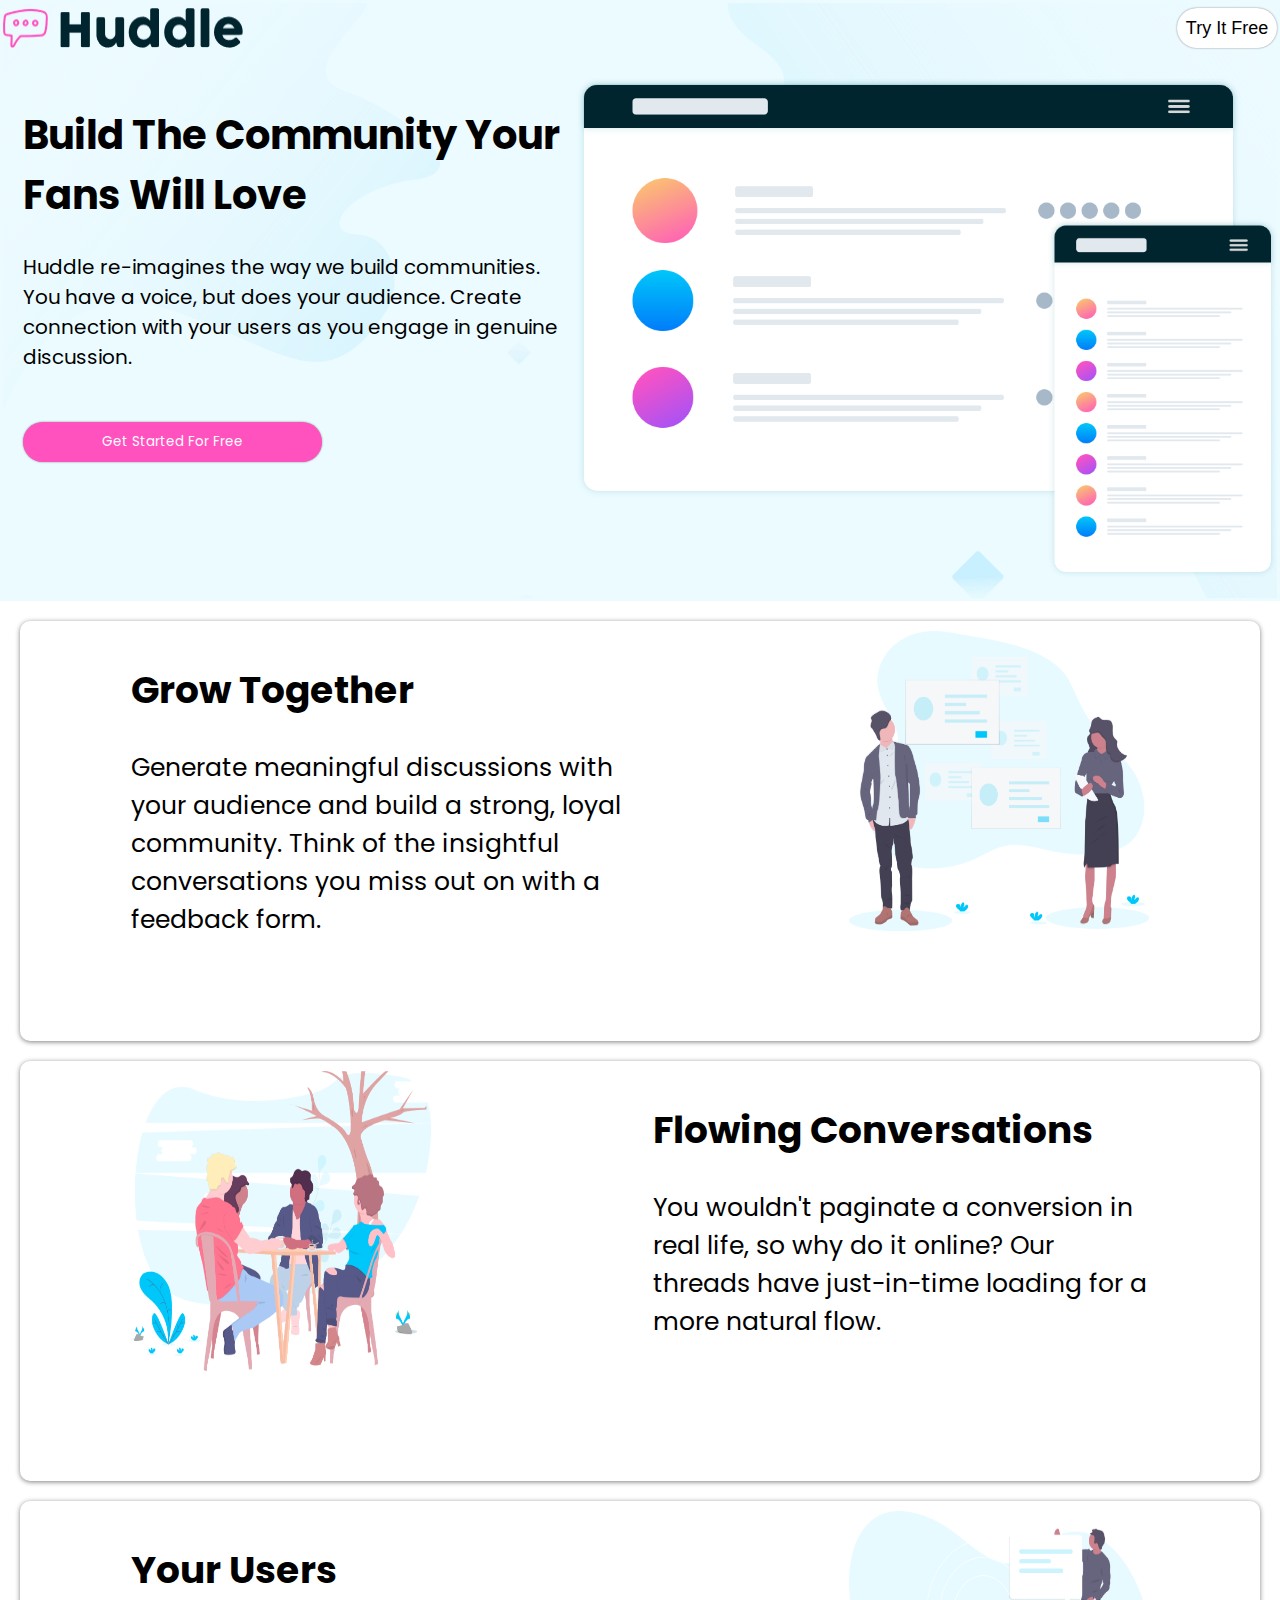
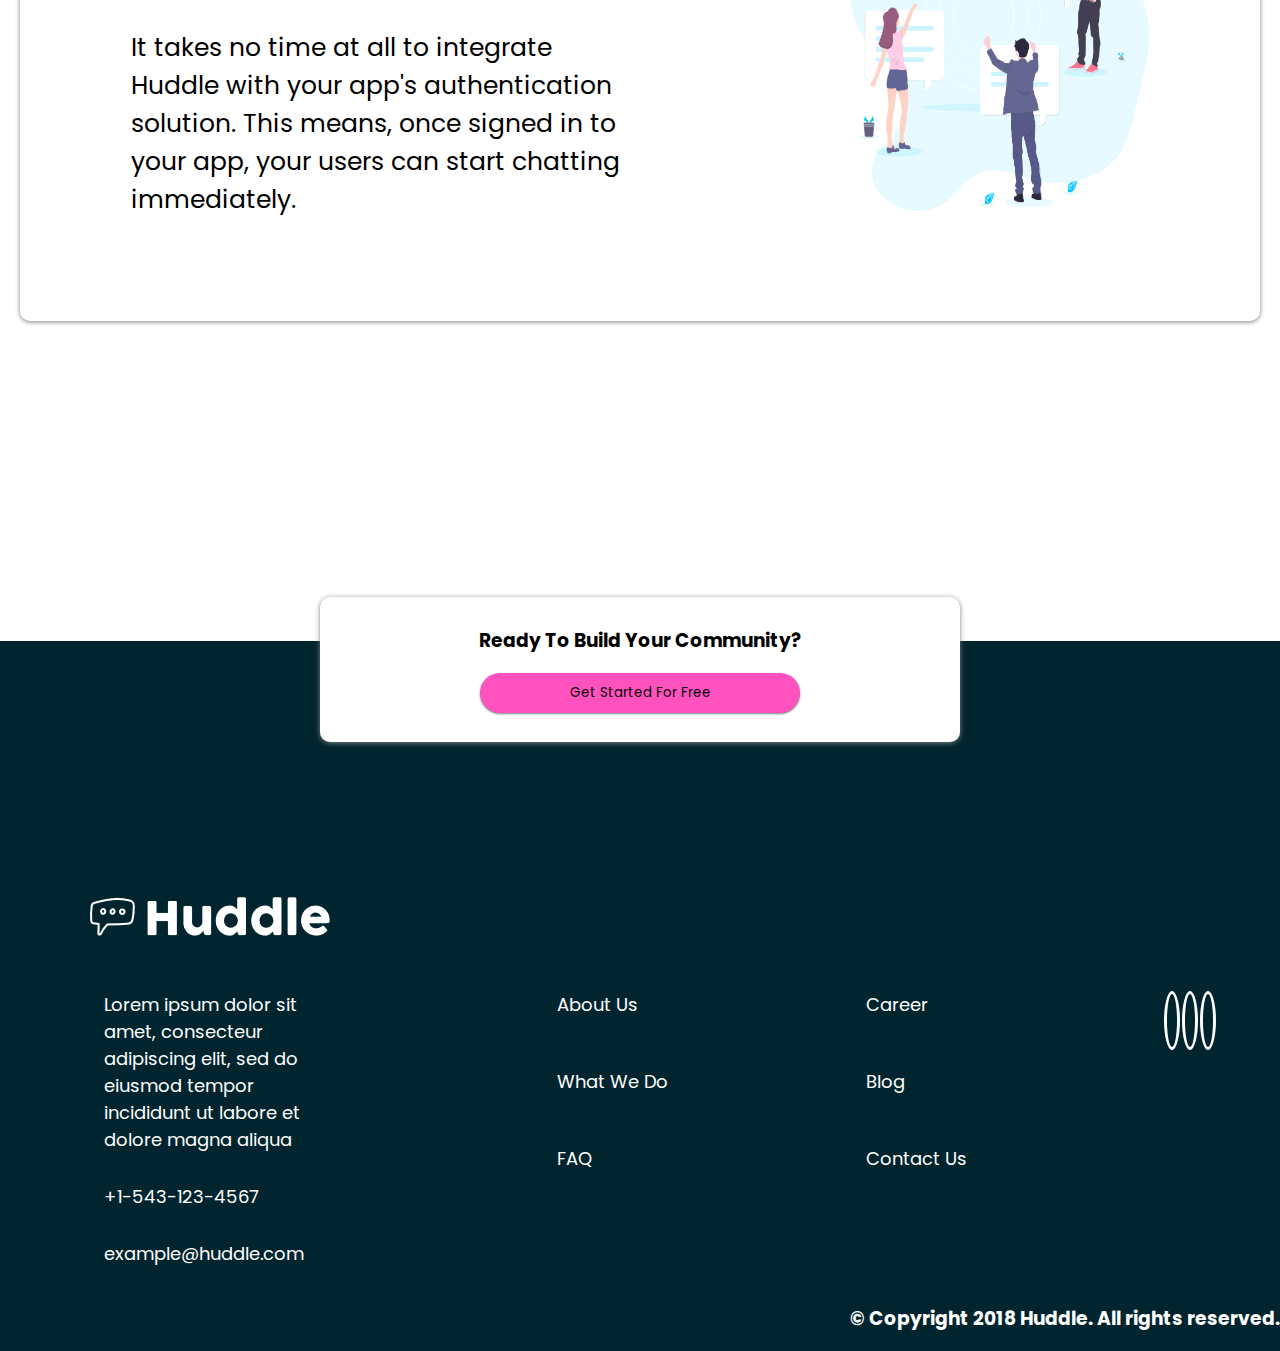
==== index.html @ ed70e7bf "Images" ====
<!DOCTYPE html>
<html lang="en">
<head>
    <meta charset="UTF-8">
    <meta http-equiv="X-UA-Compatible" content="IE=edge">
    <meta name="viewport" content="width=device-width, initial-scale=1.0">
    <title>Huddle |Welcome</title>
    <link rel="stylesheet" href="new.css">
    <link rel="stylesheet" href="../css/all.css">

    <link rel="preconnect" href="https://fonts.googleapis.com">
<link rel="preconnect" href="https://fonts.gstatic.com" crossorigin>
<link href="https://fonts.googleapis.com/css2?family=Poppins:wght@600&display=swap" rel="stylesheet">
</head>
<body class="main">
    
        <header class="top-container"> <!--header start below this line-->

            <div id="top-bar"><!--for the logo and try button-->
                <img src="logo.png" alt="huddle" >
                <a href="../Grid/single.html" target="_blank" ><button type="submit" id="Try">Try It Free</button></a>
            </div>
    
                <div id="header-top"><!--this contains the info and the image in the header container"start"-->
                    <div id="info">
                        <h1>Build The Community Your Fans Will Love</h1>
                        <p>Huddle re-imagines the way we build communities. You have a voice, but does your audience. Create connection with your users as you engage in genuine discussion.</p><br>
                        <a href="https://www.huddle.com/getstartedforfree" target="_blank"><button type="submit" id="Get">Get Started For Free</button></a>
                    </div>    
                        <img src="illustration-mockups.png"  alt="illustrating mockups" id="mockups">
                </div><!--this contains the info and the image in the header container"end"-->        
                    
    
        </header><!--header ends above this line-->

    <section class="container">

        <div id="section-1" >

            <div id="sub-1">
                <h2>Grow Together</h2>
                <p>Generate meaningful discussions with your audience and build a strong, loyal community. Think of the insightful conversations you miss out on with a feedback form.</p>
            </div>
                <img src="illustration-grow-together.png" width="300px" height="300px" alt="growing together with huddle">

        </div><!--section-1 end above this line-->

        <div id="section-2"><!--section-2 start below this line-->

            <div id="sub-2">
                <h2>Flowing Conversations</h2>
                <p>You wouldn't paginate a conversion in real life, so why do it online? Our threads have just-in-time loading for a more natural flow. </p>
            </div>
                 <img src="illustration-flowing-conversation.png" width="300px" height="300px" alt="conversation">

        </div><!--section-2 end above this line-->

        <div id="section-3"><!--section-3 start below this line-->

            <div id="sub-3">
                <h2>Your Users</h2>
                <p>It takes no time at all to integrate Huddle with your app's authentication solution. This means, once signed in to your app, your users can start chatting immediately.</p>
            </div>
                 <img src="illustration-your-users.png" width="300px" height="300px" alt="huddle users">

        </div><!--section-3 end above this line-->

        <div id="section-4"><!--section-3 start below this line-->

            <h3> Ready To Build Your Community?</h3>
            <a href="https://www.huddle.com/getstartedforfree" target="_blank"><button type="submit" id="pick">Get Started For Free</button></a>
    
        </div><!--section-3 end above this line-->


    </section>

        <div id="base"><!--section-3 start below this line-->

            <img src="logo.png" id="logo" alt="huddle in footer">
        
            <div class="sub-base">
                
                <ul id="address">
                    <li>Lorem ipsum dolor sit amet, consecteur adipiscing elit, sed do eiusmod tempor incididunt ut labore et dolore magna aliqua</li>
                    <li><a href="tel:+15431234567" target="_blank"> +1-543-123-4567</a></li>
                    <li><a href="mailto:example@huddle.com" target="_blank"> example@huddle.com</a></li>
                </ul>
    
                <ul id="about">
                    <li><a href="https://www.huddle.com/career" target="_blank">About Us</a></li>
                    <li><a href="https://www.huddle.com/career" target="_blank">What We Do</a></li>
                    <li><a href="https://www.huddle.com/career" target="_blank">FAQ</a></li>
                </ul>
    
                <ul id="links">
                    <li><a href="https://www.huddle.com/career" target="_blank"> Career</a> </li>
                    <li><a href="https://www.huddle.com/blog" target="_blank">Blog</a></li>
                    <li><a href="https://www.huddle.com/contact" target="_blank">Contact Us</a> </li>
                </ul>
    
            
                <ul id="icon">
                    <a href="https://www.facebook.com"><i class="fab fa-facebook"></i></a>
                    <a href="https://www.twitter.com" target="_blank"><i class="fab fa-twitter-square"></i></a>
                    <a href="https://www.instagram.com" target="_blank"><i class="fab fa-instagram-square"></i> </a>
                </ul>

                
    
        </div><!--section-3 end above this line-->

        <footer>
            <h3>&copy; Copyright 2018 Huddle. All rights reserved.</h3>     
        </footer>
    
    <script src="huddle.js"></script>
</body>
</html>
---- new.css ----
.main{
    margin: 0%;
    padding: 0%;   
}

.top-container{
    background-image: url(bg-hero-desktop.png) ;
    background-color: hsl(193, 100%, 96%);
    border-style: solid;
    border-color: hsl(193, 100%, 96%);
    margin: 0%;
    padding: 0%;
    font-family: 'Poppins', sans-serif;
}

#top-bar{
    margin-top: 5px;
    width: 97%;
    display: flex;
    flex-direction: row;
    justify-content: space-between;
}

#header-top{
    margin-top: 10%;
    display: flex;
    flex-direction: column;
    gap: 10px;
}

#info{
    text-align: center;
}

#mockups{
    width: 200px;
    height: 200px;
    align-self: center;
}

#Try{
    border: none;
   border-radius: 30px;
   width: 100px;
   height: 40px;
   background-color: white;
   box-shadow: 0px 0px 2px 0px grey;
   font-size: large;
   cursor: pointer;
}

#Get{
    width: 40%;
    height: 40px;
    border-radius: 30px;
    font-family: 'Poppins', sans-serif;
    border: none;
    box-shadow: 0px 0px 2px 0px grey;  
    background-color: hsl(322, 100%, 66%);
    color: white;
    cursor: pointer;
}

.container{
    margin-top: 0%;
    font-family: 'Poppins', sans-serif;
}
#section-1{
    
    display: flex;
    flex-direction: column-reverse;
    border-bottom-left-radius: 10px ;
    border-bottom-right-radius:10px ;
    border-top-right-radius: 10px;
    border-top-left-radius: 10px;
    box-shadow: 0px 1px 5px 0px grey;
    margin-top: 10%;
}
#section-2{
    display: flex;
    flex-direction: column-reverse;
    border-bottom-left-radius: 10px ;
    border-bottom-right-radius:10px ;
    border-top-right-radius: 10px;
    border-top-left-radius: 10px;
    box-shadow: 0px 1px 5px 0px grey;
    margin-top: 10%;
}
#section-3{
    display: flex;
    flex-direction: column-reverse;
    border-bottom-left-radius: 10px ;
    border-bottom-right-radius:10px ;
    border-top-right-radius: 10px;
    border-top-left-radius: 10px;
    box-shadow: 0px 1px 5px 0px grey;
    margin-top: 10%;
}

#sub-1, #sub-2, #sub-3{
    text-align: center;
}

#section-4{
    position: absolute;
    box-shadow: 0px 1px 5px 0px grey;
    margin-top: 35%;
    height: 100px;
    margin-left: 20%;
    text-align: center;
    margin-left: 10%;
    background-color: white;
    padding-bottom: 10px;
    border-bottom-left-radius: 10px ;
    border-bottom-right-radius:10px ;
    border-top-right-radius: 10px;
    border-top-left-radius: 10px;
}

#pick{
    width: 50%;
    height: 40px;
    border-radius: 30px;
    font-family: 'Poppins', sans-serif;
    border: none;
    box-shadow: 0px 1px 2px 0px grey;
    background-color: hsl(322, 100%, 66%);
    cursor: pointer;
}

#base{
    margin-top: 50%;
    background-color: hsl(192, 100%, 9%);
    font-family: 'Poppins', sans-serif;

}

#logo{
    filter: brightness(0) invert(1);
    margin-left: 7%;
    margin-top: 20%;
}



.sub-base{
    margin-top: 30px;
    display: flex;
    flex-direction: column;
}

#address, #about, #links{    
    list-style: none;
    display: flex;
    flex-direction: column;
    gap: 50px;
    font-family: 'Poppins', sans-serif;
    font-size: 18px;
    cursor: pointer;
}


#address{
    width: 20%;
}



#icon{    
    list-style: none;
    display: flex;
    justify-content: center;
    gap: 30px;
    font-size: 30px;
    cursor: pointer;
}

footer{
    align-self: center;
    color: white;
}

li{
    color: white;
}

li a{
    text-decoration: none;
    color: white;
}

#address li{
    
    width: 200px;
}

.fa-instagram-square, .fa-twitter-square, .fa-facebook{
    border-style: solid;
    width: 40px;
    height: 40px;
    border-radius: 50%;
    padding-left: 10px;
    padding-top: 10px;
    color: white;    
    border-color: white;
    background-color: hsl(192, 100%, 9%);
}

.fab:hover{
    color: hotpink;
    font-size: larger;
    border-color: white;
}

li a{
    text-decoration: none;
    color: white;
}

li a:hover{
    color: rgb(102, 102, 199);
    text-decoration:underline;
    
}

#pick:hover{
    color: white;
    background-color: darkcyan;
}

#Try:hover{
    color: white;
    background-color: grey;
}


#Get:hover{
    background-color: crimson;
    color: white;
}




@media (min-width:768px){
    #header-top{
        display: flex;
        flex-direction: row;
        margin-top: 30px;
        margin-bottom: 20px;
        margin-left: 10px;
    }   

    #info{
        text-align: start;
        padding-left: 20px; 
    }

    #Get{
        width: 55%;
    }

    #top-bar{
        margin-left: 10px;
    }

    #mockups{
        width: 400px;
        height: 300px;
    }

    #section-4{
        margin-top: 20%;
        margin-left: 25%;
        width: 50%;
    }

    #section-1, #section-3{
        display: flex;
        flex-direction: row;
        padding-top: 10px;
        padding-bottom: 10px;
        justify-content: space-around;
        margin: 20px;
    }

    #section-2{
        display: flex;
        flex-direction: row-reverse;
        padding-top: 10px;
        padding-bottom: 10px;
        justify-content: space-around;
        margin: 20px;
    }
    #sub-2{
        width: 40%;
        font-size: 25px;
        height: 400px;
        text-align: start;
    }
    #sub-1, #sub-3{
        font-size: 25px;
        width: 40%;
        height: 400px;
        text-align: start;
    }

    #base{
        margin-top: 25%;
    }

    .sub-base{
        display: flex;
        flex-direction: row;
        gap: 30px;
        
    }

    #address{
        display: flex;
        flex-direction: column;
        gap: 15px;
    }
    #about{
        display: flex;
        flex-direction: column;
    }

    #icon{
        display: flex;
        flex-direction: row;
        gap: 2px;
    }

    footer{
        display: flex;
        justify-content:flex-end;
    }


}

@media (min-width:1024px){
    #mockups{
        width:1200px ;
        height: 500px ;
    }

    #header-top{
        margin-left: 0%;
        font-size: 20px;
    }

    #top-bar{
        margin-left: 0%;
        width: 100%;
    }

    #section-4{
        padding-bottom: 0%;
        padding-top: 10px;
        width: 50%;
        height: 15%;
    }

    .sub-base{
        display: flex;
        flex-direction: row;
       justify-content: space-around;       
    }

    #address{
        gap: 30px;
    }
}

@media (min-width:1440px){
    #header-top{
        justify-content:space-between;
        gap: 50px;
    }

    #mockups{
        width: 700px;
    }

    #info p{
        margin-right: 25%;
       font-size: 20px;  
    }

    #info h1{
        margin-right: 20%;
        margin-top: 15%;
    }

    #info{
        padding: 0%;
        width: 50%; 
    }

    .top-container{
        padding-left: 30px;
        padding-right: 20px;
    }


    #Try{
        width: 100%;
    }

    #Get{
        width:30%;
        font-size: 15px;
    }

    #section-1, #section-3{
        display: flex;
        gap: 10%;
        padding-left: 10%;
        padding-right: 5%;
        margin-top: 5%;
    }

    #sub-1, #sub-3, #sub-2{
        width: 100%;
        display: flex;
        flex-direction: column;
        justify-content: center;
    }
    #section-2{
        display: flex;
        gap: 10%;
        padding-left: 10%;
        padding-right: 2%;
        margin-top: 5%;
    }

    #section-4{
        height: 20%;
        font-size: 30px;
        padding-bottom: 2%;
    }

    #logo{
        margin-top: 10%;
    }

    #pick{
        width: 30%;
    }
     #address li{
         width: 400px;
     }
   
}
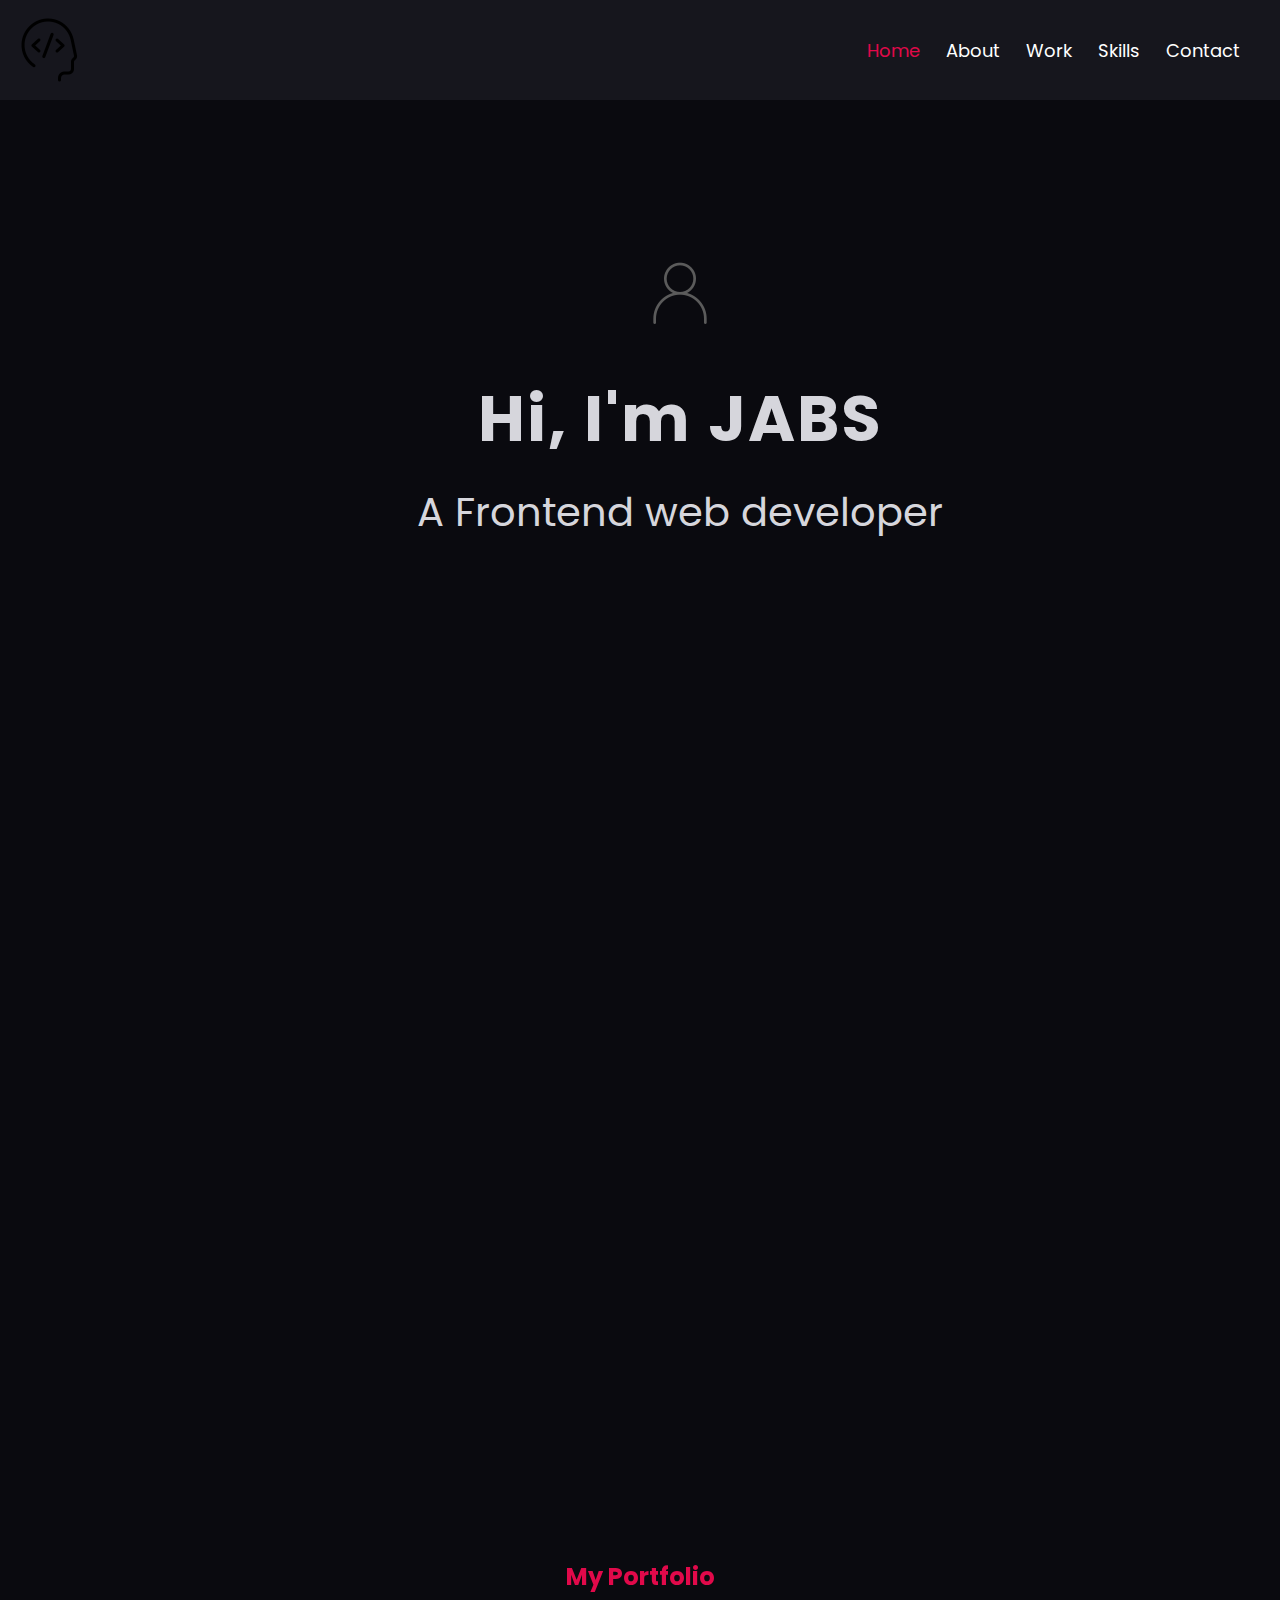
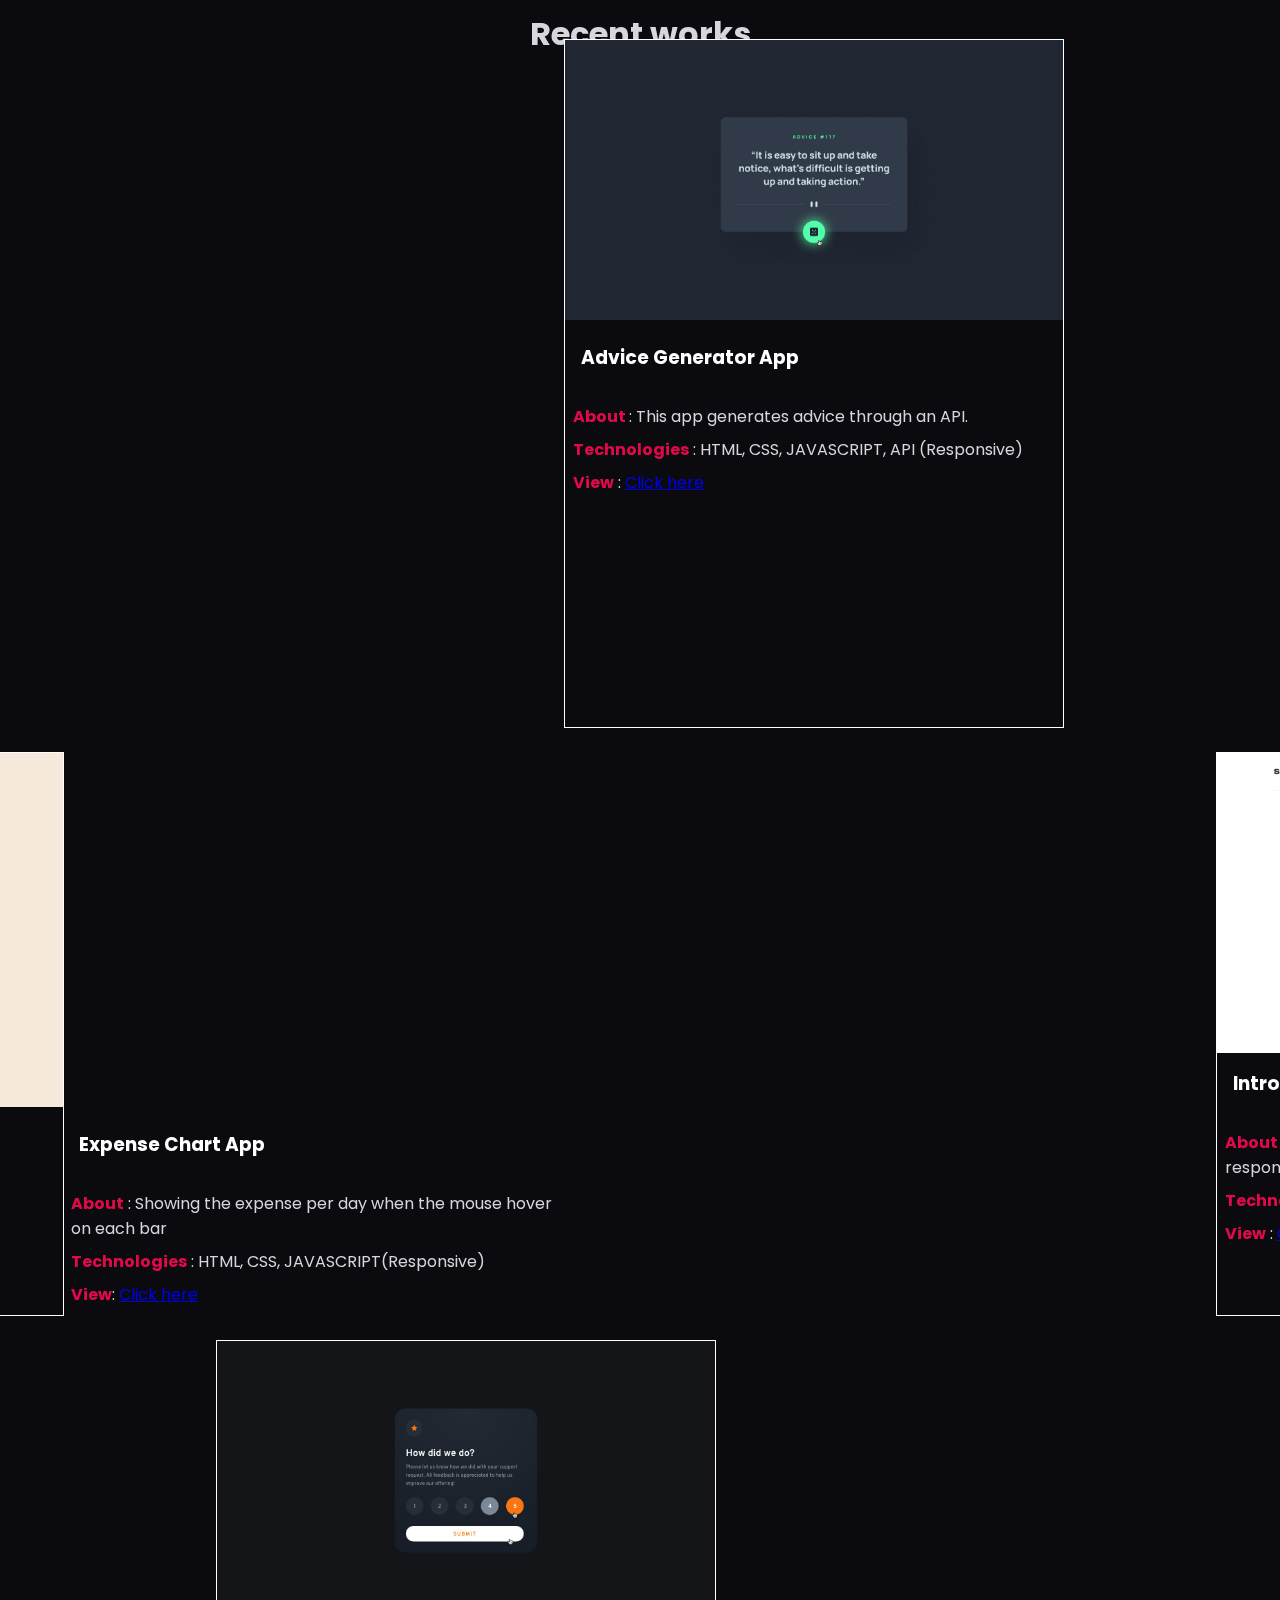
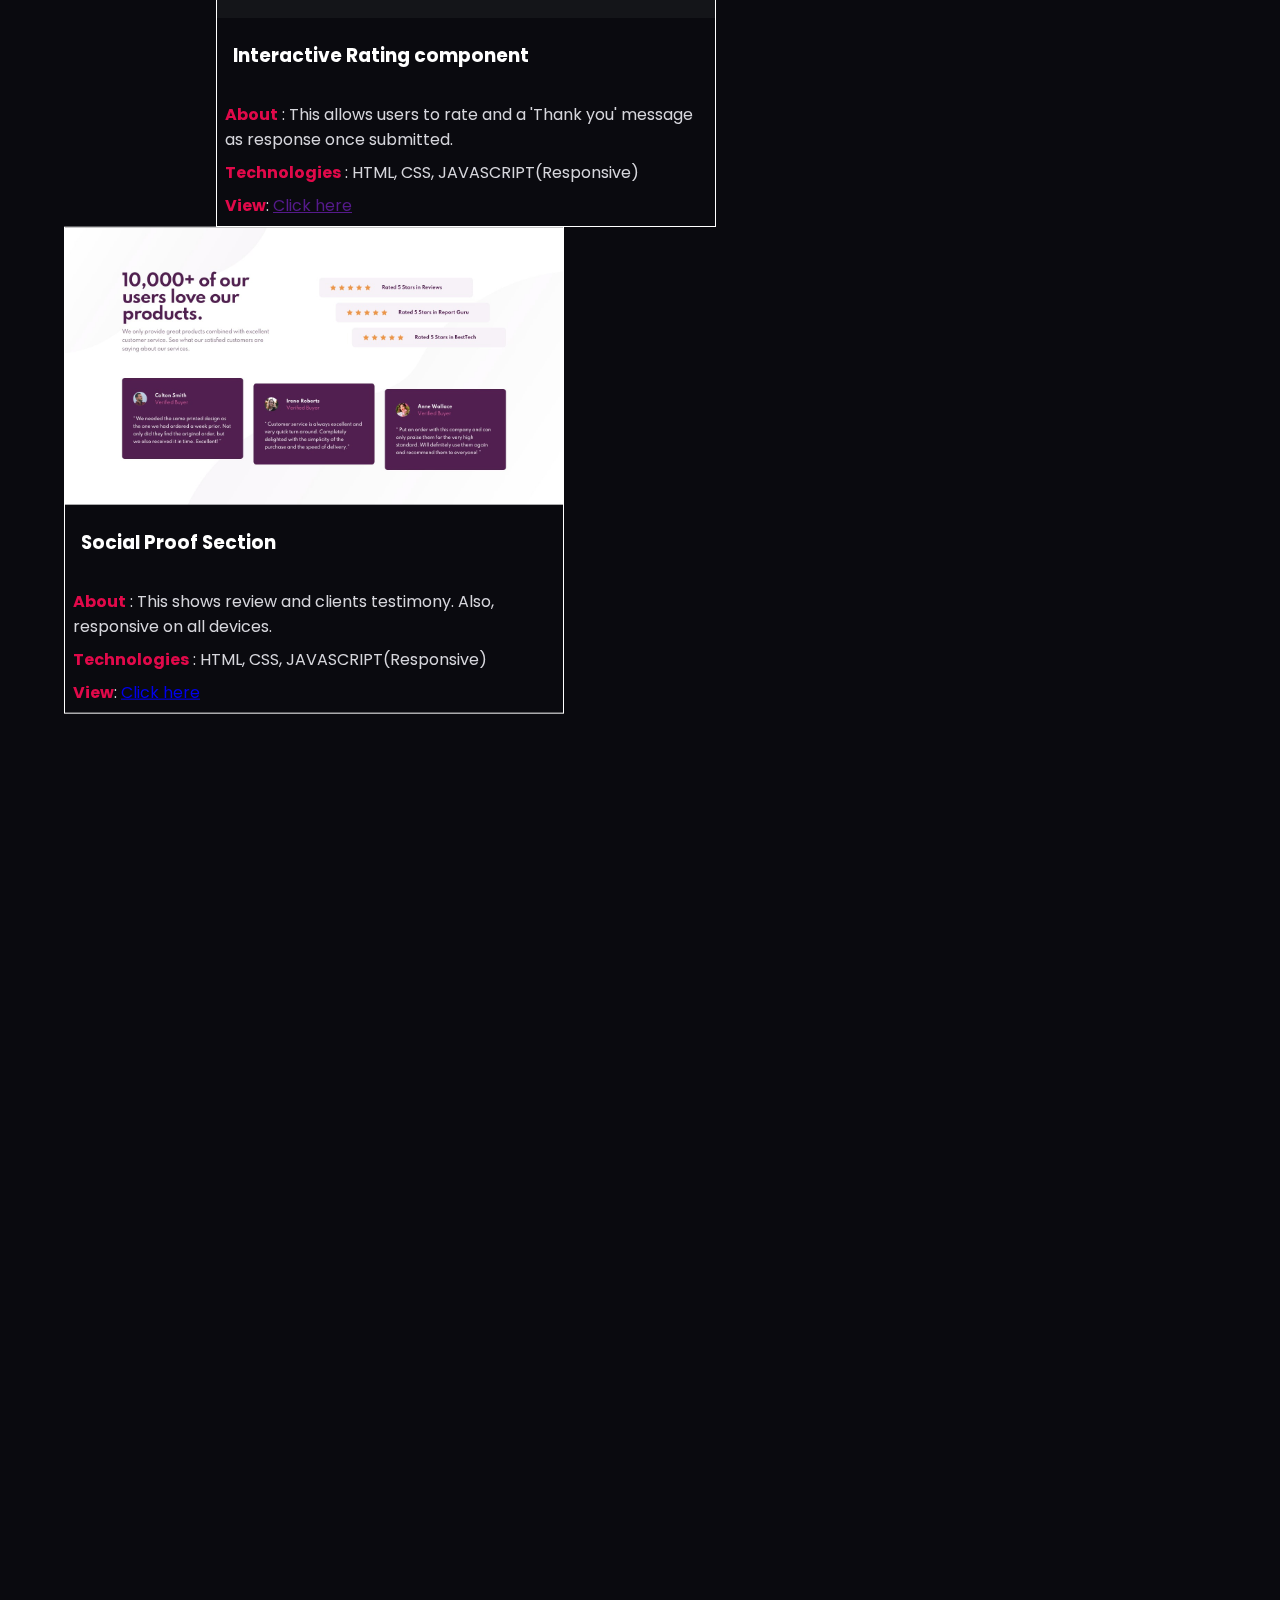
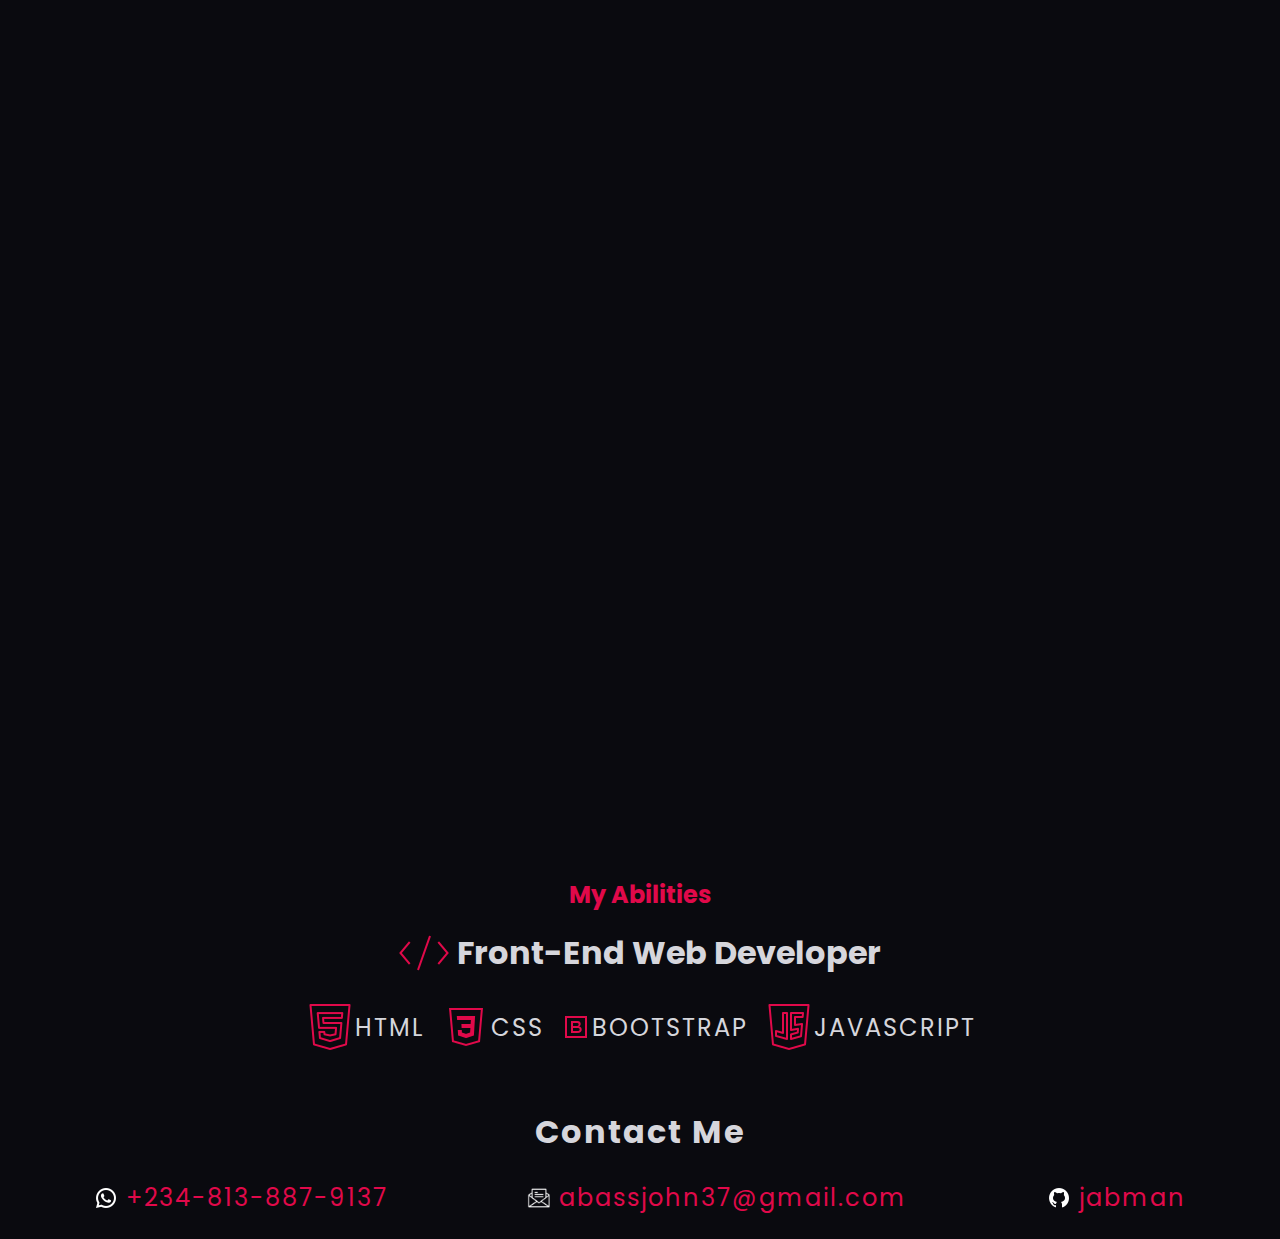
==== commit a2eb0b5e: "checking out index formation" ====
--- a/index.html
+++ b/index.html
@@ -4,119 +4,365 @@
     <meta charset="UTF-8">
     <meta http-equiv="X-UA-Compatible" content="IE=edge">
     <meta name="viewport" content="width=device-width, initial-scale=1.0">
-    <title>Huddle |Welcome</title>
-    <link rel="stylesheet" href="new.css">
-    <link rel="stylesheet" href="../css/all.css">
-
     <link rel="preconnect" href="https://fonts.googleapis.com">
-<link rel="preconnect" href="https://fonts.gstatic.com" crossorigin>
-<link href="https://fonts.googleapis.com/css2?family=Poppins:wght@600&display=swap" rel="stylesheet">
+    <link rel="preconnect" href="https://fonts.gstatic.com" crossorigin>
+    <link href="https://fonts.googleapis.com/css2?family=Barlow&family=Barlow+Condensed&family=Bellefair&family=Epilogue:wght@500;700&family=Josefin+Sans:wght@400;700&family=Kumbh+Sans:wght@400;700&family=Manrope:wght@800&family=Overpass:wght@400;700&family=Poppins:wght@300;400;500;600&display=swap" rel="stylesheet">
+    <link rel="stylesheet" href="https://unpkg.com/aos@next/dist/aos.css" />
+    <link rel="shortcut icon" href="../images/icons8-user-32.png" type="image/png">
+    <link rel="stylesheet" href="../css/index.css">
+    <title>Portfolio</title>
 </head>
-<body class="main">
-    
-        <header class="top-container"> <!--header start below this line-->
-
-            <div id="top-bar"><!--for the logo and try button-->
-                <img src="logo.png" alt="huddle" >
-                <a href="../Grid/single.html" target="_blank" ><button type="submit" id="Try">Try It Free</button></a>
-            </div>
-    
-                <div id="header-top"><!--this contains the info and the image in the header container"start"-->
-                    <div id="info">
-                        <h1>Build The Community Your Fans Will Love</h1>
-                        <p>Huddle re-imagines the way we build communities. You have a voice, but does your audience. Create connection with your users as you engage in genuine discussion.</p><br>
-                        <a href="https://www.huddle.com/getstartedforfree" target="_blank"><button type="submit" id="Get">Get Started For Free</button></a>
-                    </div>    
-                        <img src="illustration-mockups.png"  alt="illustrating mockups" id="mockups">
-                </div><!--this contains the info and the image in the header container"end"-->        
-                    
-    
-        </header><!--header ends above this line-->
-
-    <section class="container">
-
-        <div id="section-1" >
-
-            <div id="sub-1">
-                <h2>Grow Together</h2>
-                <p>Generate meaningful discussions with your audience and build a strong, loyal community. Think of the insightful conversations you miss out on with a feedback form.</p>
-            </div>
-                <img src="illustration-grow-together.png" width="300px" height="300px" alt="growing together with huddle">
-
-        </div><!--section-1 end above this line-->
-
-        <div id="section-2"><!--section-2 start below this line-->
-
-            <div id="sub-2">
-                <h2>Flowing Conversations</h2>
-                <p>You wouldn't paginate a conversion in real life, so why do it online? Our threads have just-in-time loading for a more natural flow. </p>
-            </div>
-                 <img src="illustration-flowing-conversation.png" width="300px" height="300px" alt="conversation">
-
-        </div><!--section-2 end above this line-->
-
-        <div id="section-3"><!--section-3 start below this line-->
-
-            <div id="sub-3">
-                <h2>Your Users</h2>
-                <p>It takes no time at all to integrate Huddle with your app's authentication solution. This means, once signed in to your app, your users can start chatting immediately.</p>
-            </div>
-                 <img src="illustration-your-users.png" width="300px" height="300px" alt="huddle users">
-
-        </div><!--section-3 end above this line-->
-
-        <div id="section-4"><!--section-3 start below this line-->
-
-            <h3> Ready To Build Your Community?</h3>
-            <a href="https://www.huddle.com/getstartedforfree" target="_blank"><button type="submit" id="pick">Get Started For Free</button></a>
-    
-        </div><!--section-3 end above this line-->
-
-
-    </section>
-
-        <div id="base"><!--section-3 start below this line-->
-
-            <img src="logo.png" id="logo" alt="huddle in footer">
-        
-            <div class="sub-base">
-                
-                <ul id="address">
-                    <li>Lorem ipsum dolor sit amet, consecteur adipiscing elit, sed do eiusmod tempor incididunt ut labore et dolore magna aliqua</li>
-                    <li><a href="tel:+15431234567" target="_blank"> +1-543-123-4567</a></li>
-                    <li><a href="mailto:example@huddle.com" target="_blank"> example@huddle.com</a></li>
-                </ul>
-    
-                <ul id="about">
-                    <li><a href="https://www.huddle.com/career" target="_blank">About Us</a></li>
-                    <li><a href="https://www.huddle.com/career" target="_blank">What We Do</a></li>
-                    <li><a href="https://www.huddle.com/career" target="_blank">FAQ</a></li>
-                </ul>
-    
-                <ul id="links">
-                    <li><a href="https://www.huddle.com/career" target="_blank"> Career</a> </li>
-                    <li><a href="https://www.huddle.com/blog" target="_blank">Blog</a></li>
-                    <li><a href="https://www.huddle.com/contact" target="_blank">Contact Us</a> </li>
-                </ul>
-    
-            
-                <ul id="icon">
-                    <a href="https://www.facebook.com"><i class="fab fa-facebook"></i></a>
-                    <a href="https://www.twitter.com" target="_blank"><i class="fab fa-twitter-square"></i></a>
-                    <a href="https://www.instagram.com" target="_blank"><i class="fab fa-instagram-square"></i> </a>
-                </ul>
-
-                
-    
-        </div><!--section-3 end above this line-->
-
-        <footer>
-            <h3>&copy; Copyright 2018 Huddle. All rights reserved.</h3>     
-        </footer>
-    
-    <script src="huddle.js"></script>
+<body>
+    <nav id="home">
+        <img src="../images/icons8-developer-64.png" alt="logo" id="logo" style="width: 64px; height: 64px">
+
+        <ul class="nav-items">
+            <li> <a href="#home" class="current">Home</a> </li>
+            <li> <a href="http://127.0.0.1:5500/html/sample.txt" target="_blank">About</a> </li>
+            <li> <a href="#work">Work</a> </li>
+            <li> <a href="#skills">Skills</a> </li>
+            <li> <a href="#contact">Contact</a> </li>
+        </ul>
+    </nav>
+
+    <div class="content">
+        <img src="../images/icons8-user-64.png" alt="user">
+        <h1>Hi, I'm JABS</h1>
+        <p>A Frontend web developer</p>
+    </div>
+
+    <div id="about" >
+
+        <div data-aos="fade-up">
+            <h4>My Intro</h4>
+            <h1>About Me</h1>
+        </div>
+
+        <div class="about-me" data-aos="fade-down">
+            <h2>Hi, I am Abass john, Based in Nigeria.</h2>
+
+            <p class="description">A Frontend web developer, with extensive knowlegde on web development and delivering quality work. I have knowledge on the Frontend tools such as <b>HTML</b> for web text and mark-up, <b>CSS</b> for styling and layout, <b>JAVASCRIPT</b> for web interactivity, as well as <b>GIT</b> & <b>GITHUB</b>.
+                <br>
+             I've done several related projects which are available in my work section, where I've put into practise what I've learnt so far, because I like to practise a lot through replicating designs from scratch. Also, I help colleagues who have challenges in their project by solving together, and teaching each other more possible solutions and having a good team spirit. </p>
+        </div>
+
+    </div>
+
+    <div id="work" >
+        <div data-aos="slide-up">
+            <h4 >My Portfolio</h4>
+            <h1 >Recent works</h1>
+        </div>
+
+        <div class="projects" >
+            <div class="advice-generator"  data-aos="slide-left">
+                <img src="../images/Advice generator.jpg" alt="advice-generator">
+                <div class="project-description" >
+                    <h3> Advice Generator App </h3>
+
+                    <ul>
+                        <li>
+                            <strong>About </strong>: This app generates advice through an API.
+                        </li>
+
+                        <li>
+                           <strong> Technologies</strong> : HTML, CSS, JAVASCRIPT, API (Responsive)
+                        </li>
+
+                        <li>
+                            <strong>View</strong> : <a href="https://devmub-advice.netlify.app/" target="_blank">Click here</a>
+                        </li>
+
+                    </ul>
+
+                </div>
+            </div>
+
+            <div class="advice-generator" data-aos="fade-up" data-aos-duration="1000">
+                <div class="carousel">
+                    <div class="container">
+                        <img src="../images/sneakers/desktop-design.jpg" alt="advice-generator" class="sneakers">
+                        <img src="../images/sneakers/active-states-basket-empty.jpg" alt="advice-generator" class="sneakers">
+                        <img src="../images/sneakers/active-states-basket-filled.jpg" alt="advice-generator" class="sneakers">
+                        <img src="../images/sneakers/active-states-lightbox.jpg" alt="advice-generator" class="sneakers">
+                    </div>
+                </div>
+
+
+                <div class="project-description" >
+                    <h3> E-Commerce Product Page</h3>
+
+                    <ul>
+
+                        <li>
+                            <strong>About </strong>: A site where sneakers can be order for. The page has the functionality of viewing different sneakers from the thumbnail, quantity can also be increase or decrease based on user's choice, with the buttons available. The 'Add-to-cart' button add the selected sneaker to the cart, this can be seen once the choosen quantity has been added to the cart.
+                                At the cart section, details of chosen sneaker is seen and total price calculated is italiced. The 'Collections' gives a lightbox view also.
+                        </li>
+
+                        <li>
+                            <strong>Technologies </strong>: HTML, CSS, JAVASCRIPT(Non-Responsive)
+                        </li>
+
+                        <li>
+                           <strong>View</strong> : <a href="" target="_blank">Click here</a>
+                        </li>
+
+                    </ul>
+                </div>
+            </div>
+
+            <div class="advice-generator" data-aos="slide-right">
+                <img src="../images/Expenses chart.jpg" alt="advice-generator">
+                <div class="project-description" data-aos="slide-left">
+                    <h3>Expense Chart App </h3>
+
+                    <ul>
+
+                        <li>
+                            <strong>About</strong> : Showing the expense per day when the mouse hover on each bar
+                        </li>
+
+                        <li>
+                            <strong>Technologies</strong> : HTML, CSS, JAVASCRIPT(Responsive)
+                        </li>
+
+                        <li>
+                            <strong>View</strong>: <a href="https://devmub-chart.netlify.app" target="_blank">Click here</a>
+                        </li>
+
+                    </ul>
+                </div>
+            </div>
+
+
+            <div class="advice-generator" data-aos="slide-left">
+                <div class="intro-carousel">
+                    <div class="intro-container">
+                        <img src="../images/Intro/desktop-design.jpg" alt="advice-generator" class="intro">
+                        <img src="../images/Intro/active-states.jpg" alt="advice-generator" class="intro">
+                        <img src="../images/Intro/mobile-design.jpg" alt="advice-generator" style="width: 150px;"  class="intro mobile">
+                        <img src="../images/Intro/mobile-menu-collapsed.jpg" alt="advice-generator"  style="width: 150px;" class="intro mobile">
+                    </div>
+                </div>
+
+
+                <div class="project-description" >
+                    <h3> Intro-section with dropdown</h3>
+
+                    <ul>
+
+                        <li>
+                            <strong>About </strong>: An intro section with dropdown menus. Also, responsive on all devices.
+                        </li>
+
+                        <li>
+                            <strong>Technologies </strong>: HTML, CSS, JAVASCRIPT(Responsive)
+                        </li>
+
+                        <li>
+                           <strong>View</strong> : <a href="https://devmub-snap.netlify.app/" target="_blank">Click here</a>
+                        </li>
+
+                    </ul>
+                </div>
+            </div>
+
+
+            <div class="advice-generator" data-aos="slide-up">
+                <img src="../images/social proof.jpg" alt="advice-generator">
+                <div class="project-description" >
+                    <h3>Social Proof Section </h3>
+
+                    <ul>
+
+                        <li>
+                            <strong>About</strong> : This shows review and clients testimony. Also, responsive on all devices.
+                        </li>
+
+                        <li>
+                            <strong>Technologies</strong> : HTML, CSS, JAVASCRIPT(Responsive)
+                        </li>
+
+                        <li>
+                            <strong>View</strong>: <a href="https://devmub-social-proof.netlify.app/" target="_blank">Click here</a>
+                        </li>
+
+                    </ul>
+                </div>
+            </div>
+
+
+            <div class="advice-generator" data-aos="slide-right">
+                <img src="../images/Interactive rating.jpg" alt="advice-generator">
+                <div class="project-description" >
+                    <h3>Interactive Rating component </h3>
+
+                    <ul>
+
+                        <li>
+                            <strong>About</strong> : This allows users to rate and a 'Thank you' message as response once submitted.
+                        </li>
+
+                        <li>
+                            <strong>Technologies</strong> : HTML, CSS, JAVASCRIPT(Responsive)
+                        </li>
+
+                        <li>
+                            <strong>View</strong>: <a href="" target="_blank">Click here</a>
+                        </li>
+
+                    </ul>
+                </div>
+            </div>
+
+            <div class="advice-generator" data-aos="fade-up">
+                <img src="../images/insure.jpg" alt="advice-generator">
+                <div class="project-description">
+                    <h3>A Landing Page For An Insurance Company : 'INSURE' </h3>
+
+                    <ul>
+
+                        <li>
+                            <strong>About</strong> : A Landing Page for an insurance company.
+                        </li>
+
+                        <li>
+                            <strong>Technologies</strong> : HTML, CSS, JAVASCRIPT(Non-Responsive)
+                        </li>
+
+                        <li>
+                            <strong>View</strong>: <a href="https://devmub-insure.netlify.app" target="_blank">Click here</a>
+                        </li>
+
+                    </ul>
+                </div>
+            </div>
+
+
+            <div class="advice-generator" data-aos="fade-up">
+                <img src="../images/calculator/calculator.jpg" alt="advice-generator">
+
+                <img src="../images/calculator/desktop-design-theme-2.jpg"  alt="advice-generator">
+                <div class="project-description">
+                    <h3>A Calculator App</h3>
+
+                    <ul>
+
+                        <li>
+                            <strong>About</strong> : A Calculator App with different themes which can be explore by clicking on the numbers.
+                        </li>
+
+                        <li>
+                            <strong>Technologies</strong> : HTML, CSS, JAVASCRIPT(Responsive)
+                        </li>
+
+                        <li>
+                            <strong>View</strong>: <a href="" target="_blank">Click here</a>
+                        </li>
+
+                    </ul>
+                </div>
+            </div>
+
+            <div class="advice-generator" data-aos="fade-up">
+                <img src="../images/huddle/active-states.jpg" alt="advice-generator">
+                <div class="project-description">
+                    <h3>HUDDLE  Landing Page  </h3>
+
+                    <ul>
+
+                        <li>
+                            <strong>About</strong> : A Landing Page.
+                        </li>
+
+                        <li>
+                            <strong>Technologies</strong> : HTML, CSS, JAVASCRIPT(Responsive)
+                        </li>
+
+                        <li>
+                            <strong>View</strong>: <a href="" target="_blank">Click here</a>
+                        </li>
+
+                    </ul>
+                </div>
+            </div>
+
+            <div class="advice-generator" data-aos="fade-up">
+                <img src="../images/url-design.jpg" alt="advice-generator">
+                <div class="project-description">
+                    <h3> A Link Shortening App </h3>
+
+                    <ul>
+
+                        <li>
+                            <strong>About</strong> : An App that shortens your url and allows you to copy it..
+                        </li>
+
+                        <li>
+                            <strong>Technologies</strong> : HTML, CSS, JAVASCRIPT,API(Responsive)
+                        </li>
+
+                        <li>
+                            <strong>View</strong>: <a href="https://dev-link-shortener-app.netlify.app/" target="_blank">Click here</a>
+                        </li>
+
+                    </ul>
+                </div>
+            </div>
+        </div>
+
+    </div>
+
+    <div id="skills">
+        <div> <!-- data-aos="slide-up"-->
+            <h4 >My Abilities</h4>
+        </div>
+
+        <div class="skill-box" > <!--data-aos="flip-down"-->
+            <img src="../images/icons8-source-code-50.png" alt="" srcset="">
+            <h1> Front-End Web Developer</h1>
+        </div>
+
+        <!-- <div data-aos="fade-up"> -->
+            <ul class="skill-items">
+                <li>  <img src="../images/icons8-html-5-50.png" alt="" srcset=""> HTML</li>
+                <li> <img src="../images/icons8-css3-50.png" alt=""> CSS</li>
+                <li> <img src="../images/icons8-bootstrap-32.png" alt=""> BOOTSTRAP</li>
+                <li> <img src="../images/icons8-javascript-logo-50.png" alt=""> JAVASCRIPT</li>
+            </ul>
+        </div>
+    </div>
+
+    <div id="contact">
+        <div>
+            <h1>Contact Me</h1>
+        </div>
+
+        <ul id="contact-lists">
+            <li><img src="../images/icons8-whatsapp-24.png" alt="">
+                <a href="tel: +234-813-887-9137">+234-813-887-9137</a>
+            </li>
+
+            <li>
+                <img src="../images/icons8-email-64.png" alt="" style="width:24px; height:24px;">
+                <a href="mailto: abassjohn37@gmail.com" target="_blank">abassjohn37@gmail.com</a>
+            </li>
+
+            <li>
+                <img src="../images/icons8-github-24.png" alt="">
+                <a href="https://github.com/jabs081" target="_blank">jabman</a>
+            </li>
+        </ul>
+    </div>
+
+    <script src="../js/index.js"></script>
+    <script src="https://unpkg.com/aos@next/dist/aos.js"></script>
+    <script>
+      AOS.init({
+        offset : 400,
+        delay : 1000,
+        duration : 1000
+      });
+    </script>
 </body>
 </html>
-
-
-
--- a/css/index.css
+++ b/css/index.css
@@ -0,0 +1,300 @@
+* {
+    margin: 0;
+    padding: 0;
+    box-sizing: border-box;
+    scroll-behavior: smooth;
+    font-family: 'Poppins', sans-serif;
+    user-select: auto;
+}
+
+:root {
+    --hue-color: 242;
+    --skin-color: hsl(342, 92%, 46%);
+    --title-color:hsl(var(--hue-color),8%. 95%);
+    --text-color: hsl(var(--hue-color), 8%, 85%);
+    --body-color: hsl(var(--hue-color), 19%, 5%);
+    --box-color : hsl(var(--hue-color), 14%, 10%)
+}
+
+body{
+    background-color: var(--body-color);
+    color: var(--text-color);
+    position: relative;
+}
+
+nav {
+    background-color: var(--box-color);
+    height: 100px;
+    display: flex;
+    justify-content: space-between;
+    align-items: center;
+    padding: 1rem;
+    font-size: 18px;
+    position: sticky;
+    top: 0;
+    left: 0;
+    right: 0;
+    z-index: 1;
+    transition: all 0.5s ease-in-out;
+}
+
+nav.active {
+    background-color: #fff;
+    height: 80px;
+    padding: 0.5rem;
+    box-shadow: 0px 4px 7px var(--text-color);
+}
+
+nav.active .nav-items a {
+    color: black;
+}
+
+nav.active .nav-items a.current, a:hover {
+    color: var(--skin-color);
+}
+
+.nav-items {
+    list-style-type: none;
+    display: flex;
+    gap: 2px;
+    transition: all 0.5s ease-in-out;
+}
+
+.nav-items a {
+    color: #fff;
+    text-decoration: none;
+}
+
+.nav-items li {
+    margin-right: 1.5rem;
+}
+
+.nav-items a.current, a:hover {
+    color: var(--skin-color);
+}
+
+/* CONTENT */
+.content  {
+    margin-top: 10rem;
+    margin-left: 5rem;
+    color: var(--text-color); 
+    position: relative;
+    text-align: center;
+}
+
+.content h1 {
+    margin-top: 2.5rem;
+    margin-bottom: 1rem;
+    font-size: 4rem;
+    letter-spacing: 2px;
+}
+
+.content p {
+    font-size: 2.5rem;
+}
+
+
+
+/* ABOUT */
+#about {
+    margin-top: 7rem;
+    position: relative;
+}
+
+#about h4 {
+    color: var(--skin-color);
+    margin-bottom: 1rem;
+    font-size: 1.5rem;
+}
+
+#about h4,
+#about  h1 {
+    text-align: center;
+}
+
+.about-me {
+   display: flex;
+   flex-direction: column;
+   align-items: center;
+   margin-top: 4rem;
+}
+
+ p.description {
+    max-width: 1000px;
+    margin: 2rem 5rem;
+    line-height: 3rem;
+    font-size: 1.5rem;
+   letter-spacing: 2px;
+}
+
+
+/* SERVICES */
+#work {
+    margin-top: 4rem;
+}
+
+#work h4{
+    color: var(--skin-color);
+    margin-bottom: 1rem;
+    font-size: 1.5rem;
+}
+
+
+#work h4,
+#work h1{
+    text-align: center;
+}
+
+/* WORK */
+
+.advice-generator {
+    border: 1px solid white;
+    width: 500px;
+}
+
+.advice-generator img {
+    width: 100%;
+
+}
+
+.projects {
+    display: flex;
+    justify-content: space-around;
+    flex-wrap: wrap;
+    margin-top: 5rem;
+    gap: 1.5rem;
+}
+
+.projects ul {
+    list-style-type: none;
+    padding: 0.5rem;
+}
+
+.projects ul li {
+    margin-top: 0.5rem;
+}
+
+.projects ul li strong {
+    color: var(--skin-color);
+}
+
+.project-description h3 {
+    text-align: center;
+    color: white;
+    margin: 1rem;
+    display: flex;
+    align-items: center;
+    justify-content: space-between;
+    cursor: pointer;
+    transition: all 0.98s ease-in-out;
+}
+
+.project-description h3:hover {
+    color: var(--skin-color);
+}
+
+
+/* CAROUSEL */
+.carousel {
+    overflow-x: hidden;
+}
+
+.container{
+    display: flex;
+    gap: 10px;
+    transform: translateX(0px);
+    transition: all 0.9s ease-out ;
+}
+
+.container img {
+    width: 100%;
+}
+
+.intro-carousel {
+    overflow-y: hidden;
+    height: 300px;
+}
+
+.intro-container {
+    display: flex;
+    flex-direction: column;
+    gap: 15px;
+    transform: translateY(0px);
+    transition: all 0.9s ease-out ;
+}
+
+.intro {
+    height: 300px;
+}
+
+.intro.mobile{
+    align-self: center;
+}
+
+
+/* SKILLS */
+
+#skills {
+   margin-top: 10rem;
+   background-color: var(--title-color);
+}
+
+#skills h4 {
+    color: var(--skin-color);
+    margin-bottom: 1rem;
+    font-size: 1.5rem;
+    text-align: center;
+}
+
+.skill-box {
+    display: flex;
+    align-items: center;
+    justify-content: center;
+    gap: 0.5rem;
+}
+
+.skill-items {
+    display: flex;
+    justify-content: center;
+    margin-top: 1rem;
+    flex-wrap: wrap;
+}
+
+.skill-items li {
+    list-style: none;
+    padding: 0.5rem;
+    font-size: 1.5rem;
+    display: flex;
+    align-items: center;
+    letter-spacing: 2px;
+}
+
+/* CONTACT */
+#contact {
+    margin-top: 3rem;
+    letter-spacing: 2px;
+}
+#contact h1{
+    text-align: center;
+}
+
+#contact-lists {
+    display: flex;
+    align-items: center;
+    justify-content: space-around;
+    padding: 1.5rem;
+    flex-wrap: wrap;
+}
+
+#contact-lists  li {
+    display: flex;
+    align-items: center;
+    list-style: none;
+    gap: 0.5rem;
+    font-size: 1.5rem;
+}
+
+#contact-lists  li a{
+    color: var(--skin-color);
+    text-decoration: none;
+}
